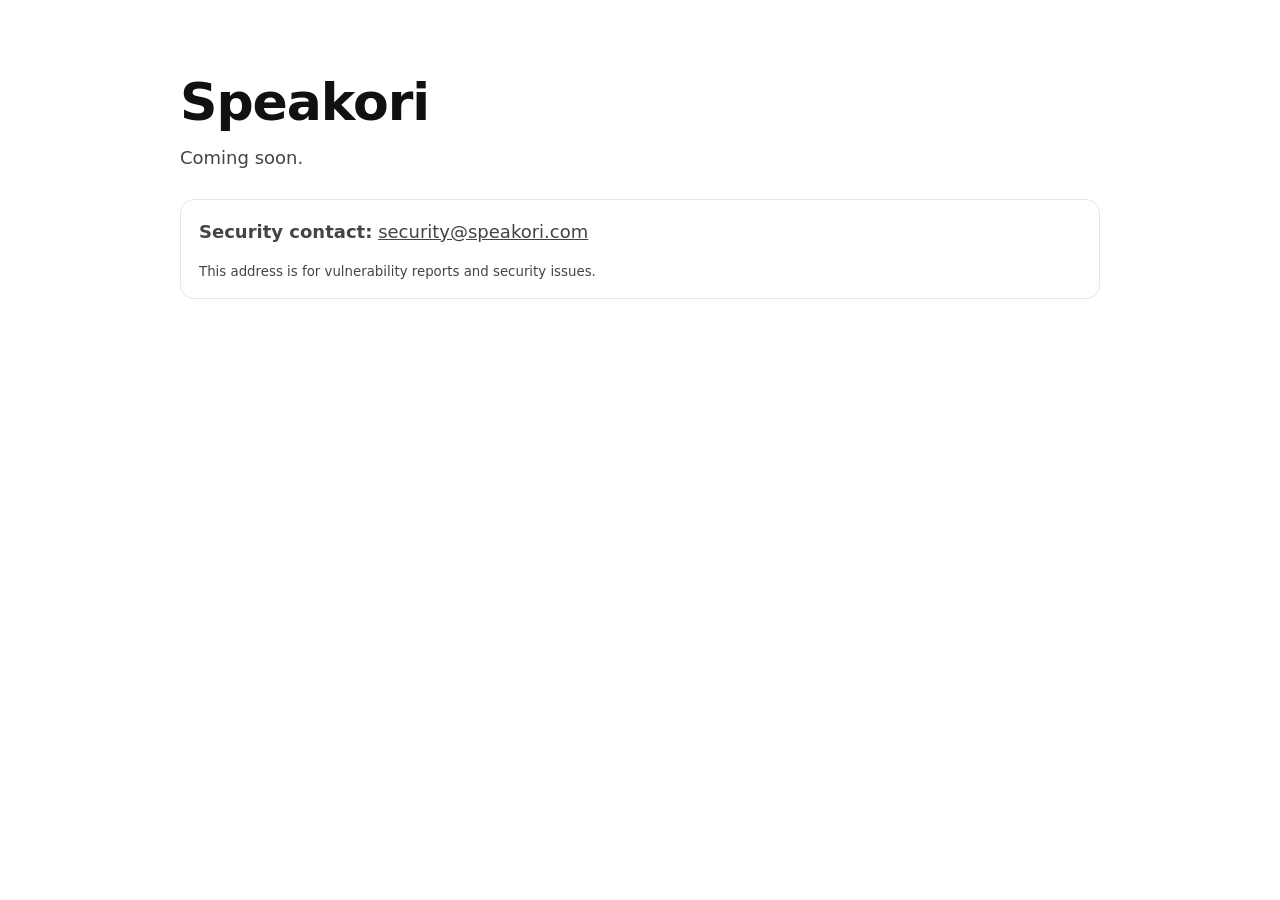
==== index.html @ 0bb37c7d "Add initial static site" ====
<!doctype html>
<html lang="en">
<head>
  <meta charset="utf-8" />
  <meta name="viewport" content="width=device-width, initial-scale=1" />
  <title>Speakori</title>
  <meta name="description" content="Speakori" />
  <style>
    :root { --fg:#111; --muted:#444; --border:#e7e7e7; }
    body { font-family: system-ui, -apple-system, Segoe UI, Roboto, sans-serif; margin: 0; color: var(--fg); }
    main { max-width: 920px; margin: 0 auto; padding: 72px 20px; }
    h1 { font-size: 52px; margin: 0 0 12px; letter-spacing: -0.02em; }
    p { font-size: 18px; line-height: 1.6; color: var(--muted); margin: 0 0 14px; }
    .card { margin-top: 26px; padding: 18px 18px; border: 1px solid var(--border); border-radius: 14px; }
    a { color: inherit; }
    small { color: var(--muted); }
  </style>
</head>
<body>
  <main>
    <h1>Speakori</h1>
    <p>Coming soon.</p>

    <div class="card">
      <p><strong>Security contact:</strong> <a href="mailto:security@speakori.com">security@speakori.com</a></p>
      <small>This address is for vulnerability reports and security issues.</small>
    </div>
  </main>
</body>
</html>
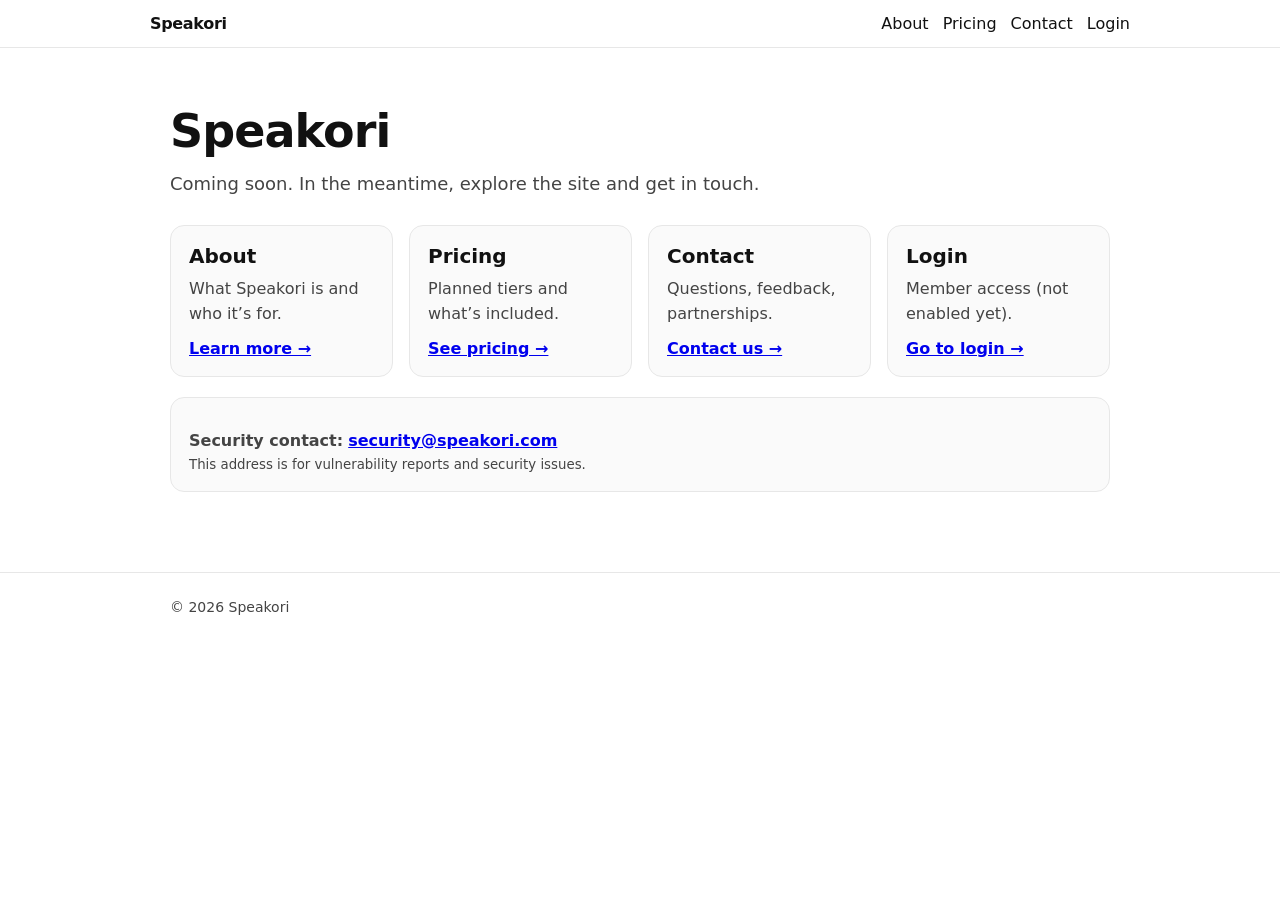
==== commit 6e745c57: "Add multi-page site scaffold" ====
--- a/index.html
+++ b/index.html
@@ -5,26 +5,67 @@
   <meta name="viewport" content="width=device-width, initial-scale=1" />
   <title>Speakori</title>
   <meta name="description" content="Speakori" />
-  <style>
-    :root { --fg:#111; --muted:#444; --border:#e7e7e7; }
-    body { font-family: system-ui, -apple-system, Segoe UI, Roboto, sans-serif; margin: 0; color: var(--fg); }
-    main { max-width: 920px; margin: 0 auto; padding: 72px 20px; }
-    h1 { font-size: 52px; margin: 0 0 12px; letter-spacing: -0.02em; }
-    p { font-size: 18px; line-height: 1.6; color: var(--muted); margin: 0 0 14px; }
-    .card { margin-top: 26px; padding: 18px 18px; border: 1px solid var(--border); border-radius: 14px; }
-    a { color: inherit; }
-    small { color: var(--muted); }
-  </style>
+  <link rel="stylesheet" href="/style.css" />
 </head>
 <body>
+  <header>
+    <div class="container nav">
+      <a class="brand" href="/">Speakori</a>
+      <nav class="nav-links">
+        <a href="/about.html">About</a>
+        <a href="/pricing.html">Pricing</a>
+        <a href="/contact.html">Contact</a>
+        <a href="/login.html">Login</a>
+      </nav>
+    </div>
+  </header>
+
   <main>
-    <h1>Speakori</h1>
-    <p>Coming soon.</p>
+    <div class="container">
+      <h1>Speakori</h1>
+      <p>Coming soon. In the meantime, explore the site and get in touch.</p>
 
-    <div class="card">
-      <p><strong>Security contact:</strong> <a href="mailto:security@speakori.com">security@speakori.com</a></p>
-      <small>This address is for vulnerability reports and security issues.</small>
+      <div class="grid">
+        <section class="card">
+          <h2>About</h2>
+          <p>What Speakori is and who it’s for.</p>
+          <a href="/about.html">Learn more →</a>
+        </section>
+
+        <section class="card">
+          <h2>Pricing</h2>
+          <p>Planned tiers and what’s included.</p>
+          <a href="/pricing.html">See pricing →</a>
+        </section>
+
+        <section class="card">
+          <h2>Contact</h2>
+          <p>Questions, feedback, partnerships.</p>
+          <a href="/contact.html">Contact us →</a>
+        </section>
+
+        <section class="card">
+          <h2>Login</h2>
+          <p>Member access (not enabled yet).</p>
+          <a href="/login.html">Go to login →</a>
+        </section>
+      </div>
+
+      <div class="card" style="margin-top: 20px;">
+        <p><strong>Security contact:</strong> <a href="mailto:security@speakori.com">security@speakori.com</a></p>
+        <small>This address is for vulnerability reports and security issues.</small>
+      </div>
     </div>
   </main>
+
+  <footer>
+    <div class="container">
+      © <span id="y"></span> Speakori
+    </div>
+  </footer>
+
+  <script>
+    document.getElementById('y').textContent = new Date().getFullYear();
+  </script>
 </body>
 </html>
--- a/style.css
+++ b/style.css
@@ -0,0 +1,84 @@
+:root {
+  --bg: #ffffff;
+  --fg: #111111;
+  --muted: #444444;
+  --border: #e7e7e7;
+  --card: #fafafa;
+  --link: #111111;
+}
+
+* { box-sizing: border-box; }
+
+body {
+  margin: 0;
+  background: var(--bg);
+  color: var(--fg);
+  font-family: system-ui, -apple-system, Segoe UI, Roboto, sans-serif;
+}
+
+.container { max-width: 980px; margin: 0 auto; padding: 0 20px; }
+
+header {
+  border-bottom: 1px solid var(--border);
+  background: rgba(255,255,255,0.8);
+  backdrop-filter: blur(8px);
+  position: sticky;
+  top: 0;
+}
+
+.nav {
+  display: flex;
+  align-items: center;
+  justify-content: space-between;
+  padding: 14px 0;
+  gap: 12px;
+}
+
+.brand {
+  font-weight: 700;
+  letter-spacing: -0.02em;
+  text-decoration: none;
+  color: var(--link);
+}
+
+.nav a {
+  color: var(--link);
+  text-decoration: none;
+}
+
+.nav-links { display: flex; gap: 14px; flex-wrap: wrap; }
+
+main { padding: 56px 0 80px; }
+
+h1 { font-size: 46px; margin: 0 0 12px; letter-spacing: -0.02em; }
+
+p { font-size: 18px; line-height: 1.6; color: var(--muted); margin: 0 0 14px; }
+
+.grid {
+  display: grid;
+  grid-template-columns: repeat(auto-fit, minmax(220px, 1fr));
+  gap: 16px;
+  margin-top: 26px;
+}
+
+.card {
+  border: 1px solid var(--border);
+  border-radius: 14px;
+  padding: 18px;
+  background: var(--card);
+}
+
+.card h2 { margin: 0 0 8px; font-size: 20px; }
+
+.card p { margin: 0; font-size: 16px; }
+
+.card a { display: inline-block; margin-top: 12px; font-weight: 600; }
+
+footer {
+  border-top: 1px solid var(--border);
+  padding: 26px 0;
+  color: var(--muted);
+  font-size: 14px;
+}
+
+small { color: var(--muted); }
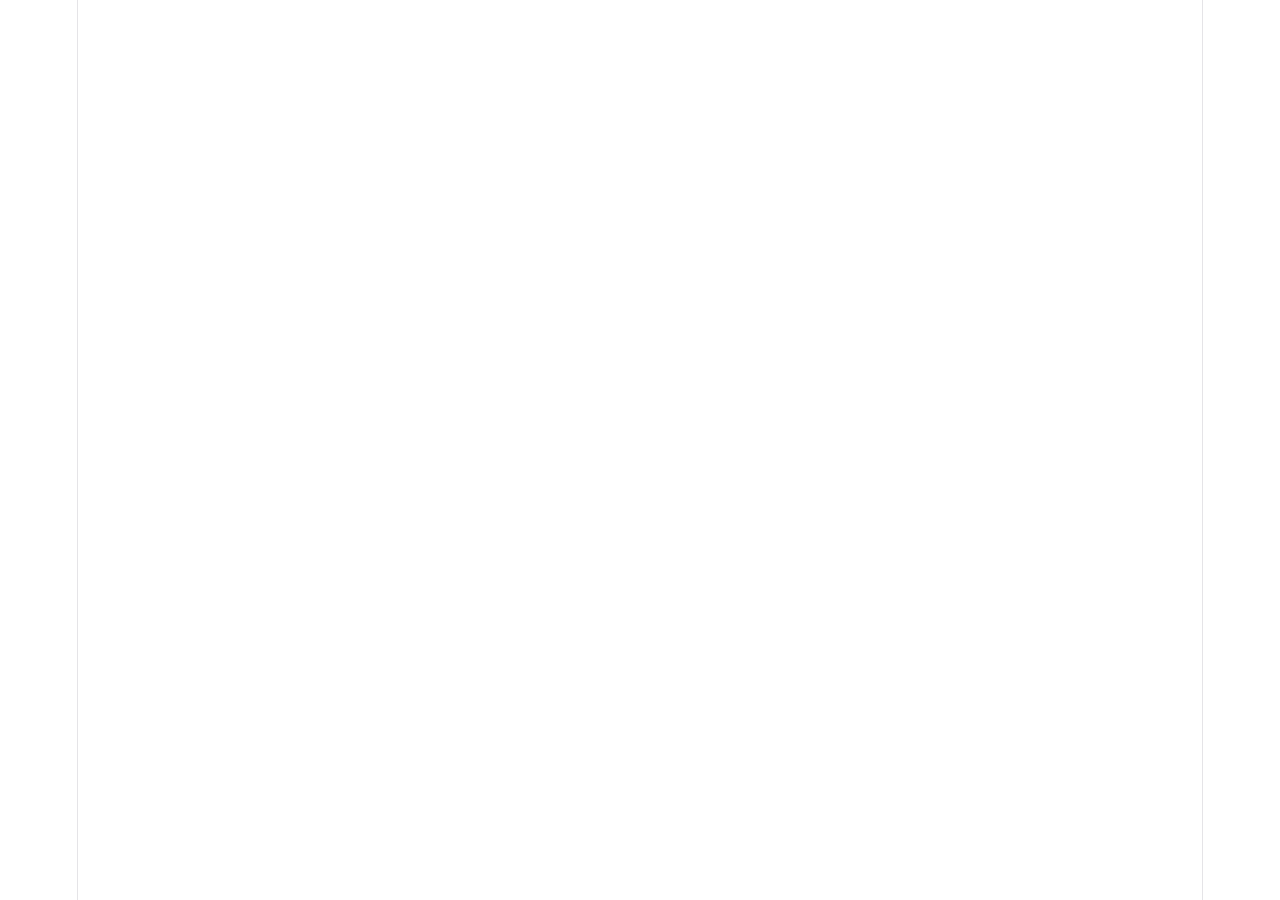
==== commit 72bcdf2a: "Deploy Clerk-enabled speakori-app build" ====
--- a/index.html
+++ b/index.html
@@ -1,71 +1,14 @@
 <!doctype html>
 <html lang="en">
-<head>
-  <meta charset="utf-8" />
-  <meta name="viewport" content="width=device-width, initial-scale=1" />
-  <title>Speakori</title>
-  <meta name="description" content="Speakori" />
-  <link rel="stylesheet" href="/style.css" />
-</head>
-<body>
-  <header>
-    <div class="container nav">
-      <a class="brand" href="/">Speakori</a>
-      <nav class="nav-links">
-        <a href="/about.html">About</a>
-        <a href="/pricing.html">Pricing</a>
-        <a href="/contact.html">Contact</a>
-        <a href="/login.html">Login</a>
-      </nav>
-    </div>
-  </header>
-
-  <main>
-    <div class="container">
-      <h1>Speakori</h1>
-      <p>Coming soon. In the meantime, explore the site and get in touch.</p>
-
-      <div class="grid">
-        <section class="card">
-          <h2>About</h2>
-          <p>What Speakori is and who it’s for.</p>
-          <a href="/about.html">Learn more →</a>
-        </section>
-
-        <section class="card">
-          <h2>Pricing</h2>
-          <p>Planned tiers and what’s included.</p>
-          <a href="/pricing.html">See pricing →</a>
-        </section>
-
-        <section class="card">
-          <h2>Contact</h2>
-          <p>Questions, feedback, partnerships.</p>
-          <a href="/contact.html">Contact us →</a>
-        </section>
-
-        <section class="card">
-          <h2>Login</h2>
-          <p>Member access (not enabled yet).</p>
-          <a href="/login.html">Go to login →</a>
-        </section>
-      </div>
-
-      <div class="card" style="margin-top: 20px;">
-        <p><strong>Security contact:</strong> <a href="mailto:security@speakori.com">security@speakori.com</a></p>
-        <small>This address is for vulnerability reports and security issues.</small>
-      </div>
-    </div>
-  </main>
-
-  <footer>
-    <div class="container">
-      © <span id="y"></span> Speakori
-    </div>
-  </footer>
-
-  <script>
-    document.getElementById('y').textContent = new Date().getFullYear();
-  </script>
-</body>
+  <head>
+    <meta charset="UTF-8" />
+    <link rel="icon" type="image/svg+xml" href="/favicon.svg" />
+    <meta name="viewport" content="width=device-width, initial-scale=1.0" />
+    <title>speakori-app</title>
+    <script type="module" crossorigin src="/assets/index-DJdicPa4.js"></script>
+    <link rel="stylesheet" crossorigin href="/assets/index-bJ4k_xYz.css">
+  </head>
+  <body>
+    <div id="root"></div>
+  </body>
 </html>
--- a/assets/index-bJ4k_xYz.css
+++ b/assets/index-bJ4k_xYz.css
@@ -0,0 +1 @@
+.app{min-height:100vh;font-family:system-ui,-apple-system,Segoe UI,Roboto,sans-serif}.header{border-bottom:1px solid #eee;justify-content:space-between;align-items:center;padding:16px 20px;display:flex}.brand{letter-spacing:-.02em;font-weight:800}.auth{align-items:center;gap:12px;display:flex}.button{color:#fff;cursor:pointer;background:#111;border:0;border-radius:999px;padding:8px 12px;font-weight:700}.main{max-width:900px;margin:0 auto;padding:28px 20px}:root{--text:#6b6375;--text-h:#08060d;--bg:#fff;--border:#e5e4e7;--code-bg:#f4f3ec;--accent:#aa3bff;--accent-bg:#aa3bff1a;--accent-border:#aa3bff80;--social-bg:#f4f3ec80;--shadow:#0000001a 0 10px 15px -3px, #0000000d 0 4px 6px -2px;--sans:system-ui, "Segoe UI", Roboto, sans-serif;--heading:system-ui, "Segoe UI", Roboto, sans-serif;--mono:ui-monospace, Consolas, monospace;font:18px/145% var(--sans);letter-spacing:.18px;--lightningcss-light:initial;--lightningcss-dark: ;color-scheme:light dark;color:var(--text);background:var(--bg);font-synthesis:none;text-rendering:optimizelegibility;-webkit-font-smoothing:antialiased;-moz-osx-font-smoothing:grayscale}@media (prefers-color-scheme:dark){:root{--lightningcss-light: ;--lightningcss-dark:initial}}@media (width<=1024px){:root{font-size:16px}}@media (prefers-color-scheme:dark){:root{--text:#9ca3af;--text-h:#f3f4f6;--bg:#16171d;--border:#2e303a;--code-bg:#1f2028;--accent:#c084fc;--accent-bg:#c084fc26;--accent-border:#c084fc80;--social-bg:#2f303a80;--shadow:#0006 0 10px 15px -3px, #00000040 0 4px 6px -2px}#social .button-icon{filter:invert()brightness(2)}}#root{text-align:center;border-inline:1px solid var(--border);box-sizing:border-box;flex-direction:column;width:1126px;max-width:100%;min-height:100svh;margin:0 auto;display:flex}body{margin:0}h1,h2{font-family:var(--heading);color:var(--text-h);font-weight:500}h1{letter-spacing:-1.68px;margin:32px 0;font-size:56px}@media (width<=1024px){h1{margin:20px 0;font-size:36px}}h2{letter-spacing:-.24px;margin:0 0 8px;font-size:24px;line-height:118%}@media (width<=1024px){h2{font-size:20px}}p{margin:0}code,.counter{font-family:var(--mono);color:var(--text-h);border-radius:4px;display:inline-flex}code{background:var(--code-bg);padding:4px 8px;font-size:15px;line-height:135%}
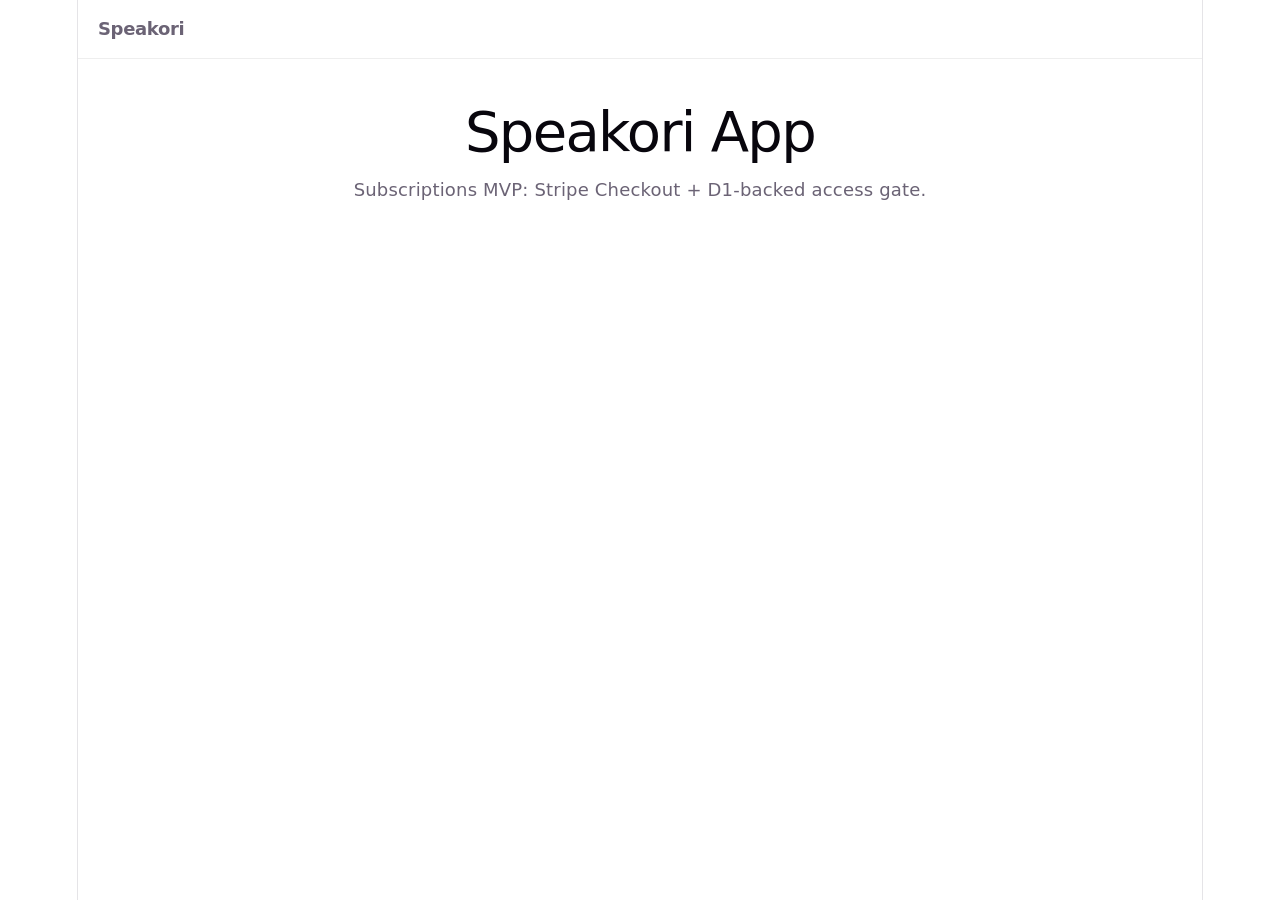
==== commit 5a92f737: "Rebuild app bundle with Clerk key + API base URL" ====
--- a/index.html
+++ b/index.html
@@ -5,7 +5,7 @@
     <link rel="icon" type="image/svg+xml" href="/favicon.svg" />
     <meta name="viewport" content="width=device-width, initial-scale=1.0" />
     <title>speakori-app</title>
-    <script type="module" crossorigin src="/assets/index-DJdicPa4.js"></script>
+    <script type="module" crossorigin src="/assets/index-CimcHdU7.js"></script>
     <link rel="stylesheet" crossorigin href="/assets/index-bJ4k_xYz.css">
   </head>
   <body>
